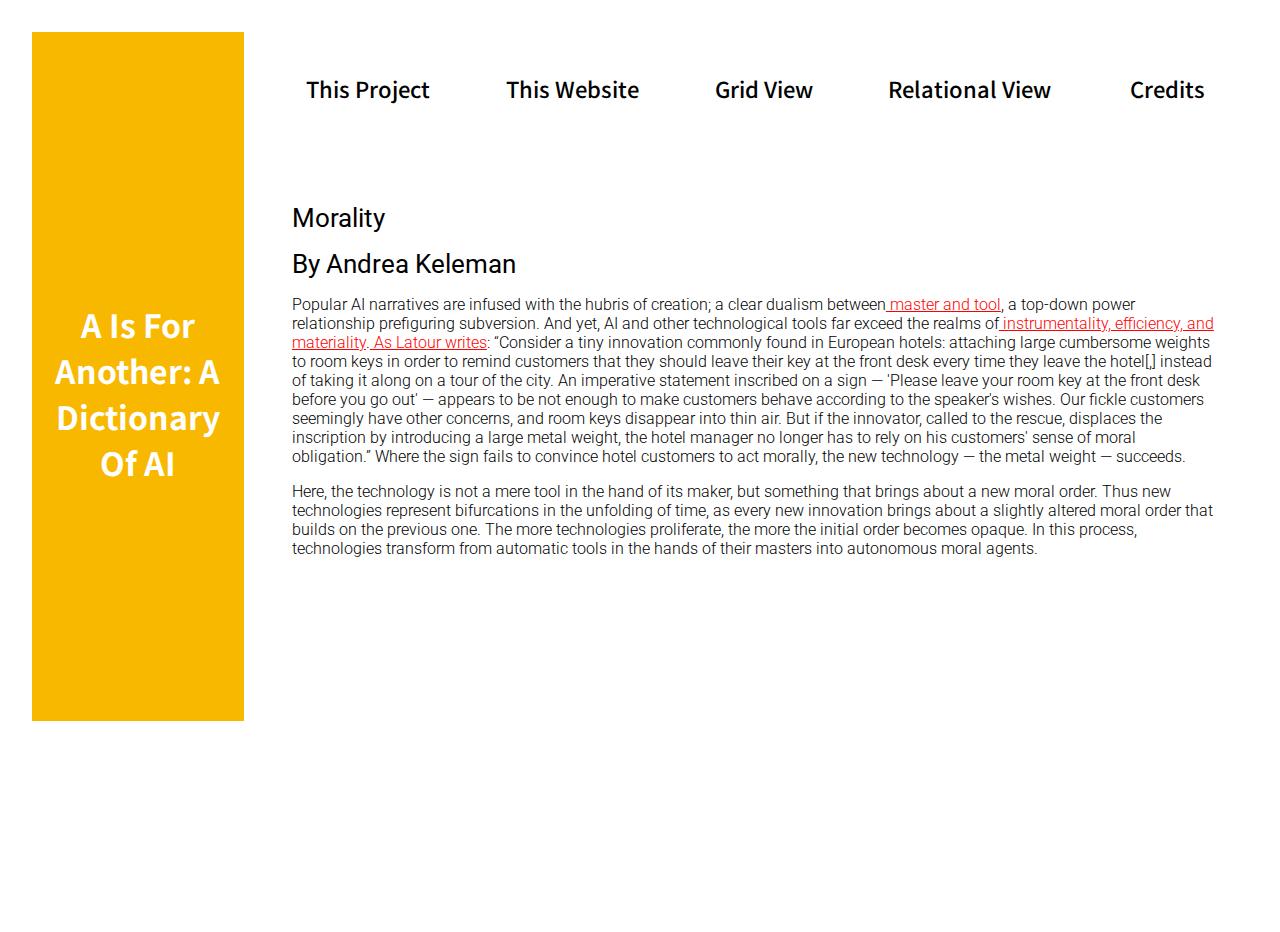
==== pages/article10.html @ a680c5e1 "first commit" ====
<!doctype html>
<html>

<head>
    <title>Morality</title>
    <link rel="icon" href="../favico.ico" type="png">
    <!-- <link href="https://fonts.googleapis.com/css2?family=IBM+Plex+Mono:wght@300;500&display=swap" rel="stylesheet"> -->
    <!-- <link href="https://fonts.googleapis.com/css2?family=Roboto:wght@300;400&display=swap" rel="stylesheet"> -->
    <link href="https://fonts.googleapis.com/css2?family=Noto+Sans+HK:wght@500;700&family=Roboto+Slab&family=Roboto:wght@300;500&display=swap" rel="stylesheet">
    <link rel="stylesheet" type="text/css" href="../styles/articlew.css">
</head>

<body>
    <div class="container">
            <div class="box1" onclick="window.location.href = '../index.html';">
            <header class="header">
                <h1>A Is For Another: A Dictionary Of AI</h1>
            </header>
        </div>

        <div class="box2">
                <p><strong>Morality</strong></p>
                <p><strong>By Andrea Keleman</strong></p>
                <p>Popular AI narratives are infused with the hubris of creation; a clear dualism between<a href="https://en.wikipedia.org/wiki/Frankenstein"> master and tool</a>, a top-down power relationship prefiguring subversion. And yet, AI and other technological tools far exceed the realms of<a href="https://journals.sagepub.com/doi/10.1177/026327602761899246"> instrumentality, efficiency, and materiality</a>.<a href="http://www.bruno-latour.fr/sites/default/files/46-TECHNOLOGY-DURABLE-GBpdf.pdf"> As Latour writes</a>: &ldquo;Consider a tiny innovation commonly found in European hotels: attaching large cumbersome weights to room keys in order to remind customers that they should leave their key at the front desk every time they leave the hotel[,] instead of taking it along on a tour of the city. An imperative statement inscribed on a sign &mdash; 'Please leave your room key at the front desk before you go out' &mdash; appears to be not enough to make customers behave according to the speaker's wishes. Our fickle customers seemingly have other concerns, and room keys disappear into thin air. But if the innovator, called to the rescue, displaces the inscription by introducing a large metal weight, the hotel manager no longer has to rely on his customers' sense of moral obligation.&rdquo; Where the sign fails to convince hotel customers to act morally, the new technology &mdash; the metal weight &mdash; succeeds.</p>
                <p>Here, the technology is not a mere tool in the hand of its maker, but something that brings about a new moral order. Thus new technologies represent bifurcations in the unfolding of time, as every new innovation brings about a slightly altered moral order that builds on the previous one. The more technologies proliferate, the more the initial order becomes opaque. In this process, technologies transform from automatic tools in the hands of their masters into autonomous moral agents.</p>
        </div>

        <div class="space"></div>
        <div class="nestbox1">
                <button class="homebutton" onclick="window.location.href = '../pages/project.html';">This Project</button>
            </div>
            <div class="nestbox2">
                <button class="homebutton" onclick="window.location.href = '../pages/site.html';"> This Website</button>
            </div>
        <div class="nestbox3">
            <button class="homebutton" onclick="window.location.href = '../pages/glossary.html';">Grid View</button>
        </div>
        <div class="nestbox4">
            <button class="homebutton" onclick="window.location.href = '../pages/viz.html';">Relational View</button>
        </div>
        <div class="nestbox5">
            <button class="homebutton" onclick="window.location.href = '../pages/credits.html';">Credits</button>
        </div>
    </div>
    <script src="https://ajax.googleapis.com/ajax/libs/jquery/1.7.1/jquery.min.js" type="text/javascript"></script>
</body>
</html>
---- styles/articlew.css ----
:root {
  --main-bg-color: #ffffff;
  --main-fg-color: #000000;
  --pop-color-1: #f8b800;
  --pop-color-2: #112a62;
  --pop-color-3: #eed3c5;
  font-family: 'IBM Plex Mono', monospace;
}

body, html{
  height: 100%;
  overflow: hidden;
  background-color: var(--main-bg-color);
}

.box1 { grid-area: x1; }
.box2 { grid-area: x2; }
.space{ grid-area: x0; }
.nestbox1 { grid-area: x3; }
.nestbox2 { grid-area: x4; }
.nestbox3 { grid-area: x5; }
.nestbox4 { grid-area: x6; }
.nestbox5 { grid-area: x7; }

body {
  font-family: 'IBM Plex Mono', monospace;
  margin: 0;
  overflow: hidden;
  color: var(--main-fg-color);
  background-color: var(--main-bg-color);
}

.container {
  display: grid;
  height: 100%;
  /* grid-template-columns: 1fr 2fr; */
  grid-template-areas:
    'x1 x3 x4 x5 x6 x7'
    'x1 x2 x2 x2 x2 x2'
    'x1 x2 x2 x2 x2 x2';
  padding: 1rem;
  grid-gap: 1rem;
  border-style: none;
  background: none;
  text-align: center;
}

.box1{
  background-color: var(--pop-color-1);
  color: var(--main-bg-color);
  font-size: 2vh;
  margin: 1rem;
  cursor: pointer;
}

.box2{
  justify-items: space-evenly;
  align-items: space-evenly;
  text-align: left;
  margin: 1rem;
  overflow: scroll;
  font-family: 'Roboto', sans-serif;
  font-weight: 300;
}
.credits, .header, .summary {
  height: 100%;
  padding: 1rem;
  align-content: center;
  align-items: center;
  justify-content: center;
}

.header {
  font-family: 'Noto Sans HK', sans-serif;
  font-weight: 500;
  font-size: 16px;
}

.credits{
  background-color: var(--main-bg-color);
  color: var(--pop-color-1);
  align-content: top;
}
.summary {
  color: var(--pop-color-1);
  font-size: 28px;
}
.homebutton{
  font-family: 'Noto Sans HK', sans-serif;
  font-weight: 500;
  width:80%;
  height:80%;
  margin: 1rem;
  background-color: transparent; 
  border: none;
  color: var(--main-fg-color);
  font-size: 22px;
  white-space: nowrap;
}

.homebutton:hover{
  background-color: var(--pop-color-1);
  transition: 1s;
  cursor: pointer;
}

strong{
  font-size: 26px;
}
 /* unvisited link */
 a:link {
  color: red;
}

/* visited link */
a:visited {
  color: green;
}

/* mouse over link */
a:hover {
  color: hotpink;
}

/* selected link */
a:active {
  color: blue;
} 

img {
  width: 100%;
  height: auto;
}

.hivosimg{
  float: left;
  padding-right: 1rem;
  width:20%;
  height:auto;
}
.hivostext{
  padding: 1rem;
}

@media screen and (max-width: 1100px) {
  .container{
    grid-gap: 0rem;
    grid-template-columns: 30% auto;
    grid-template-rows: 50% 10% 10% 10% 10% 10%;
    grid-template-areas:
    'x1 x2'
    'x3 x2'
    'x4 x2'
    'x5 x2' 
    'x6 x2' 
    'x7 x2'; 
  }
  .homebutton{
    font-size: 28px;
    width:100%;
    height:100%;
    margin: none;
  }
  p{
    font-size: 26px;
  }
  .header{
    font-family: 'Noto Sans HK', sans-serif;
    font-weight: 500;
    font-size: 21px;
  }
  .hivos{
    /* width:100%;
    font-size: 24px; */
    display: flex;
    flex-direction: column;
  }
  .hivosimg{
    width:40%;
  }
  .hivostext{
    padding: 0rem;
  }
}
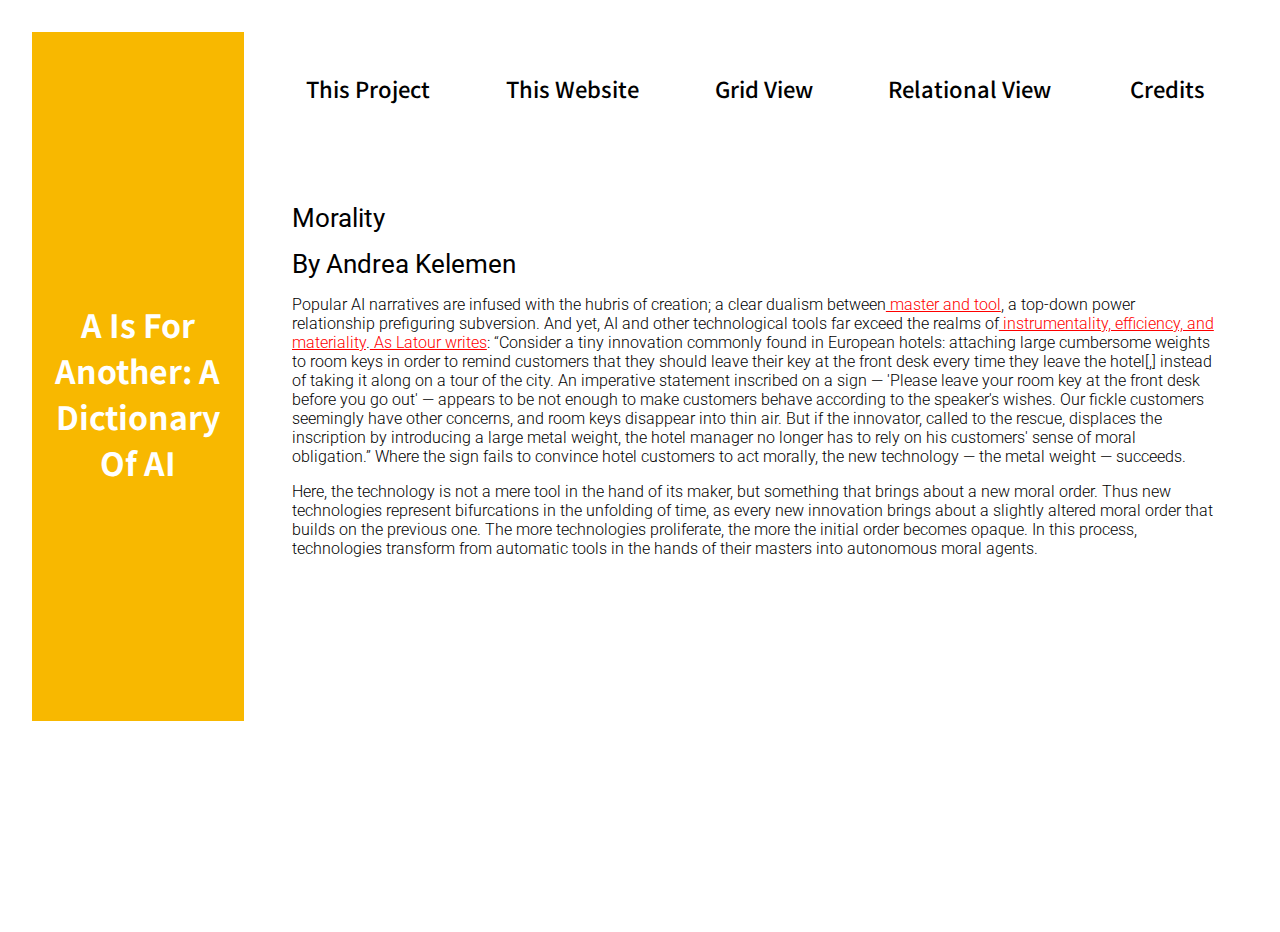
==== commit 1c5df34c: "Update article10.html" ====
--- a/pages/article10.html
+++ b/pages/article10.html
@@ -20,7 +20,7 @@
 
         <div class="box2">
                 <p><strong>Morality</strong></p>
-                <p><strong>By Andrea Keleman</strong></p>
+                <p><strong>By Andrea Kelemen</strong></p>
                 <p>Popular AI narratives are infused with the hubris of creation; a clear dualism between<a href="https://en.wikipedia.org/wiki/Frankenstein"> master and tool</a>, a top-down power relationship prefiguring subversion. And yet, AI and other technological tools far exceed the realms of<a href="https://journals.sagepub.com/doi/10.1177/026327602761899246"> instrumentality, efficiency, and materiality</a>.<a href="http://www.bruno-latour.fr/sites/default/files/46-TECHNOLOGY-DURABLE-GBpdf.pdf"> As Latour writes</a>: &ldquo;Consider a tiny innovation commonly found in European hotels: attaching large cumbersome weights to room keys in order to remind customers that they should leave their key at the front desk every time they leave the hotel[,] instead of taking it along on a tour of the city. An imperative statement inscribed on a sign &mdash; 'Please leave your room key at the front desk before you go out' &mdash; appears to be not enough to make customers behave according to the speaker's wishes. Our fickle customers seemingly have other concerns, and room keys disappear into thin air. But if the innovator, called to the rescue, displaces the inscription by introducing a large metal weight, the hotel manager no longer has to rely on his customers' sense of moral obligation.&rdquo; Where the sign fails to convince hotel customers to act morally, the new technology &mdash; the metal weight &mdash; succeeds.</p>
                 <p>Here, the technology is not a mere tool in the hand of its maker, but something that brings about a new moral order. Thus new technologies represent bifurcations in the unfolding of time, as every new innovation brings about a slightly altered moral order that builds on the previous one. The more technologies proliferate, the more the initial order becomes opaque. In this process, technologies transform from automatic tools in the hands of their masters into autonomous moral agents.</p>
         </div>
@@ -44,4 +44,4 @@
     </div>
     <script src="https://ajax.googleapis.com/ajax/libs/jquery/1.7.1/jquery.min.js" type="text/javascript"></script>
 </body>
-</html>+</html>
